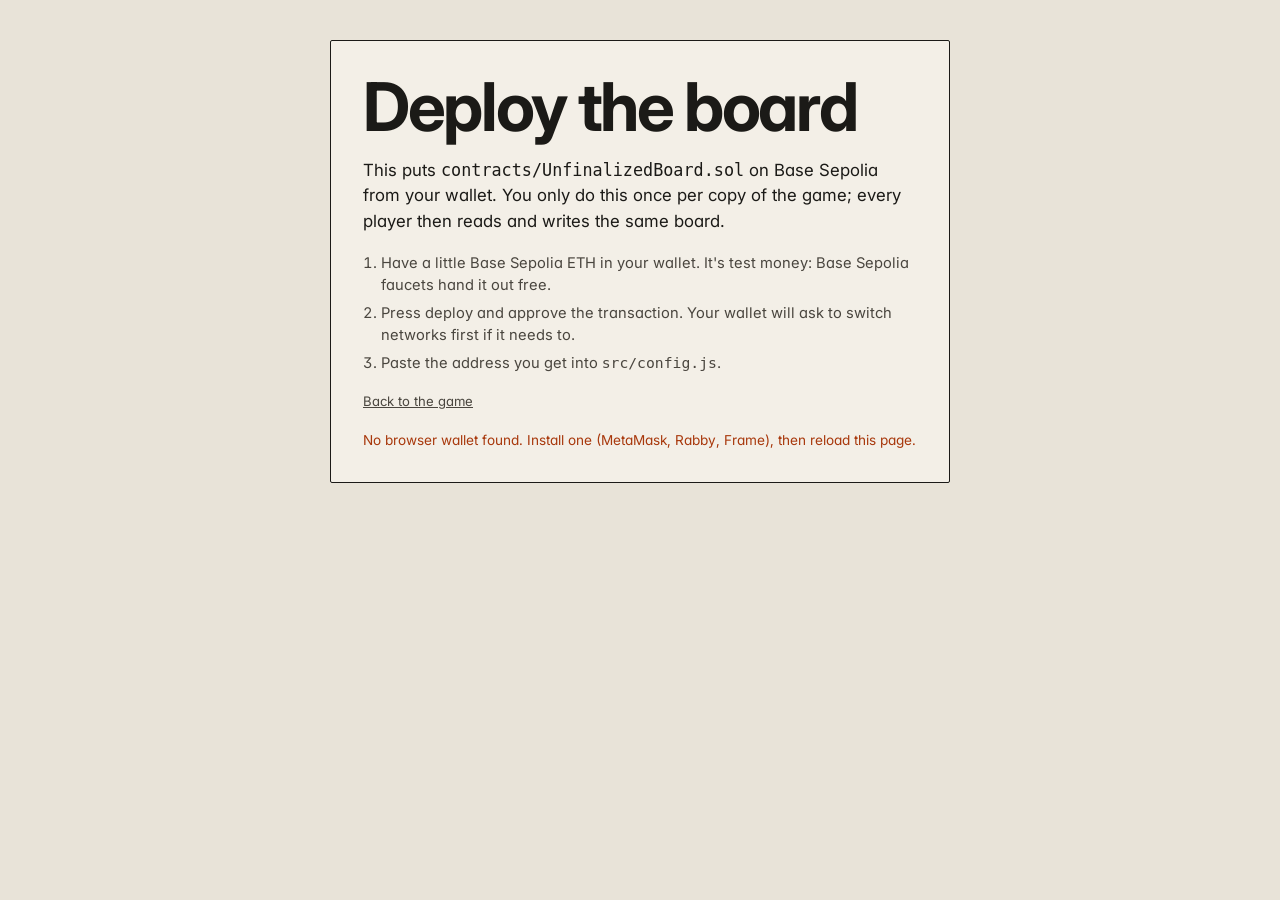
==== deploy.html @ 47c1d7f6 "Initial commit" ====
<!doctype html>
<html lang="en">
<head>
  <meta charset="utf-8">
  <meta name="viewport" content="width=device-width, initial-scale=1">
  <title>Deploy the Board</title>
  <meta name="description" content="Deploys the Unfinalized leaderboard contract from your wallet.">
  <link rel="preconnect" href="https://fonts.googleapis.com">
  <link rel="preconnect" href="https://fonts.gstatic.com" crossorigin>
  <link rel="stylesheet" href="https://fonts.googleapis.com/css2?family=Inter:wght@400;500;600;700&display=swap">
  <link rel="stylesheet" href="style.css">
  <style>
    body { overflow: auto; }
    main { max-width: 620px; margin: 40px auto; padding: 32px; display: flex; flex-direction: column; gap: 18px; }
    @media (max-width: 640px) { main { margin: 12px; padding: 22px 18px; } }
    pre { margin: 0; padding: 12px; background: var(--bone); border: 1px solid var(--ink); border-radius: 2px; overflow-x: auto; font-size: 0.85rem; }
    ol { margin: 0; padding-left: 1.2em; display: flex; flex-direction: column; gap: 6px; }
  </style>
</head>
<body>
  <main class="sheet">
    <h1>Deploy the board</h1>
    <p class="lede">This puts <code>contracts/UnfinalizedBoard.sol</code> on <span id="chain-name">Base Sepolia</span> from your wallet. You only do this once per copy of the game; every player then reads and writes the same board.</p>
    <ol class="note">
      <li>Have a little <span class="chain-name">Base Sepolia</span> ETH in your wallet. It's test money: Base Sepolia faucets hand it out free.</li>
      <li>Press deploy and approve the transaction. Your wallet will ask to switch networks first if it needs to.</li>
      <li>Paste the address you get into <code>src/config.js</code>.</li>
    </ol>
    <p id="existing" class="small" hidden></p>
    <div class="actions">
      <button id="deploy" type="button">Deploy to Base Sepolia</button>
      <a href="index.html" class="small" style="align-self:center">Back to the game</a>
    </div>
    <p id="deploy-status" class="status" role="status" aria-live="polite"></p>
    <div id="result" hidden>
      <p class="small">Put this line in <code>src/config.js</code>, replacing the empty address:</p>
      <pre id="snippet"></pre>
      <div class="actions" style="margin-top:10px">
        <button id="copy" type="button" class="ghost">Copy the line</button>
      </div>
    </div>
  </main>
  <script type="module" src="src/deploy.js"></script>
</body>
</html>
---- style.css ----
/* Light, fixed theme on purpose: the game's identity is pale stone in
   overcast daylight, the opposite of the dark-neon look most chain games use. */
:root {
  --bone: #e8e3d8;
  --paper: #f3efe7;
  --ink: #1b1a17;
  --ink-2: #4a463f;
  --rule: rgba(27, 26, 23, 0.22);
  --accent: #e4521b;
  --accent-ink: #a8380c;
  --font: "Inter", system-ui, sans-serif;
  color-scheme: light;
}

* { box-sizing: border-box; }

html, body {
  margin: 0;
  height: 100%;
  overflow: hidden;
  background: var(--bone);
  color: var(--ink);
  font: 16px/1.5 var(--font);
  font-feature-settings: "cv11", "ss01";
  -webkit-font-smoothing: antialiased;
}

[hidden] { display: none !important; }

#scene {
  position: fixed;
  inset: 0;
  width: 100%;
  height: 100%;
  display: block;
  touch-action: none;
}

h1, h2 { font-weight: 700; margin: 0; line-height: 1; letter-spacing: -0.035em; }
h1 { font-size: clamp(2.6rem, 6vw, 4.2rem); }
h2 { font-size: 2rem; }
p { margin: 0; }

.mono { font-variant-numeric: tabular-nums slashed-zero; }
.small { font-size: 0.82rem; color: var(--ink-2); }
.label { font-size: 0.8rem; color: var(--ink-2); }

.sheet {
  background: var(--paper);
  border: 1px solid var(--ink);
  border-radius: 2px;
}

/* Title sheet: a ledger page pinned to the left, the tower on the right. */
#title {
  position: fixed;
  top: 20px;
  left: 20px;
  bottom: 20px;
  width: min(460px, calc(100vw - 40px));
  padding: 32px 32px 28px;
  overflow-y: auto;
  display: flex;
  flex-direction: column;
  gap: 20px;
}

.lede { font-size: 1.05rem; line-height: 1.5; }
.note { font-size: 0.92rem; color: var(--ink-2); }

.ledger {
  width: 100%;
  border-collapse: collapse;
  font-size: 0.9rem;
}
.ledger caption {
  text-align: left;
  font-weight: 600;
  font-size: 1.05rem;
  letter-spacing: -0.01em;
  padding-bottom: 6px;
  border-bottom: 1px solid var(--ink);
}
.ledger th, .ledger td {
  text-align: left;
  vertical-align: top;
  padding: 7px 8px 7px 0;
  border-bottom: 1px solid var(--rule);
  font-weight: 500;
}
.ledger td:last-child { font-weight: 400; color: var(--ink-2); padding-right: 0; }
.ledger td:first-child { width: 34px; }

.sw { display: inline-block; height: 12px; border: 1px solid var(--ink); margin-top: 4px; }
.sw-transfer { width: 28px; background: #d9d3c6; }
.sw-call { width: 14px; background: #a9a295; }
.sw-spring { width: 18px; background: var(--accent); border-bottom: 5px solid var(--ink); height: 14px; }
.sw-blob { width: 18px; background: #857e72; }
.sw-slab { width: 30px; height: 14px; background: #cfc8bb; }

.keys {
  margin: 0;
  display: grid;
  grid-template-columns: 1fr 1fr;
  gap: 6px 16px;
  font-size: 0.85rem;
}
.keys div { display: flex; gap: 8px; border-top: 1px solid var(--rule); padding-top: 6px; }
.keys dt { font-weight: 600; min-width: 42px; }
.keys dd { margin: 0; color: var(--ink-2); }

.status { font-size: 0.85rem; font-variant-numeric: tabular-nums; }
.status.error { color: var(--accent-ink); }

.actions { display: flex; flex-wrap: wrap; gap: 10px; }

button {
  font: 600 0.95rem/1 var(--font);
  min-height: 46px;
  padding: 0 18px;
  border: 1px solid var(--ink);
  border-radius: 2px;
  background: var(--ink);
  color: var(--paper);
  cursor: pointer;
}
button:hover:not(:disabled) { background: #34312c; }
button.ghost { background: transparent; color: var(--ink); }
button.ghost:hover:not(:disabled) { background: rgba(27, 26, 23, 0.07); }
button:disabled { opacity: 0.45; cursor: progress; }

:focus-visible { outline: 2px solid var(--accent); outline-offset: 2px; }

a { color: var(--accent-ink); }

/* HUD */
#hud { position: fixed; inset: 0; pointer-events: none; }
.panel {
  position: absolute;
  background: var(--paper);
  border: 1px solid var(--ink);
  border-radius: 2px;
  padding: 10px 14px 12px;
}
.hud-where { top: 16px; left: 16px; max-width: min(380px, calc(100vw - 180px)); }
.where { font-weight: 600; font-size: 1.3rem; letter-spacing: -0.02em; line-height: 1.15; margin: 2px 0 4px; font-variant-numeric: tabular-nums; }
.hud-gap { top: 16px; right: 16px; text-align: right; min-width: 150px; }
.big { font-weight: 700; font-size: 3.2rem; letter-spacing: -0.04em; line-height: 0.95; font-variant-numeric: tabular-nums; }
#line-info.warn { color: var(--accent-ink); font-weight: 500; }

.hud-bar {
  position: absolute;
  left: 16px;
  bottom: 16px;
  display: flex;
  flex-wrap: wrap;
  gap: 8px;
  align-items: center;
}
.chip, .chip-btn {
  background: var(--paper);
  color: var(--ink);
  border: 1px solid var(--ink);
  border-radius: 2px;
  padding: 0 12px;
  font-size: 0.85rem;
  min-height: 34px;
  display: inline-flex;
  align-items: center;
}
.chip-btn { pointer-events: auto; min-height: 44px; font-weight: 500; }
.chip-btn:hover { background: #e6e0d4; }
#dash.spent { background: transparent; color: var(--ink-2); border-style: dashed; }
#feed.warn { color: var(--accent-ink); }

#toast {
  position: fixed;
  left: 50%;
  bottom: 22px;
  transform: translate(-50%, 12px);
  background: var(--ink);
  color: var(--paper);
  font: 500 0.85rem var(--font);
  font-variant-numeric: tabular-nums;
  padding: 9px 14px;
  border-radius: 2px;
  opacity: 0;
  transition: opacity 0.25s, transform 0.25s;
  pointer-events: none;
  max-width: calc(100vw - 32px);
  white-space: nowrap;
  overflow: hidden;
  text-overflow: ellipsis;
}
/* The toast slides in so a new block registers even mid-jump. */
#toast.show { opacity: 1; transform: translate(-50%, 0); }

/* Overlays */
.overlay {
  position: fixed;
  inset: 0;
  display: grid;
  place-items: center;
  background: rgba(232, 227, 216, 0.55);
  padding: 16px;
}
.small-sheet {
  width: min(520px, 100%);
  max-height: calc(100vh - 32px);
  overflow-y: auto;
  padding: 28px;
  display: flex;
  flex-direction: column;
  gap: 16px;
}
#submit-area { display: flex; flex-direction: column; gap: 10px; border-top: 1px solid var(--ink); padding-top: 16px; }

/* Leaderboard: same ruled-ledger table as the stone legend. */
.board { display: flex; flex-direction: column; gap: 8px; border-top: 1px solid var(--ink); padding-top: 16px; }
.board-head { display: flex; justify-content: space-between; align-items: center; gap: 12px; }
.board h2 { font-size: 1.35rem; letter-spacing: -0.02em; }
.small-btn { min-height: 44px; padding: 0 14px; font-size: 0.85rem; }
#board-status.error { color: var(--accent-ink); }
#board-table { font-variant-numeric: tabular-nums; }
#board-table thead th { font-size: 0.78rem; color: var(--ink-2); font-weight: 500; border-bottom: 1px solid var(--ink); }
#board-table td, #board-table th { font-weight: 400; color: var(--ink); }
#board-table td:first-child { width: 28px; }
#board-table tr.me td { font-weight: 600; }
#board-table td:last-child { color: var(--ink-2); }

/* Touch controls */
#touch { position: fixed; inset: 0; touch-action: none; }
#stick-zone { position: absolute; left: 0; top: 0; bottom: 0; width: 45%; }
#look-zone { position: absolute; right: 0; top: 0; bottom: 0; width: 55%; }
#stick {
  position: absolute;
  left: 28px;
  bottom: 84px;
  width: 128px;
  height: 128px;
  border: 1px solid var(--ink);
  border-radius: 50%;
  background: rgba(243, 239, 231, 0.6);
}
#knob {
  position: absolute;
  left: 50%;
  top: 50%;
  width: 52px;
  height: 52px;
  margin: -26px 0 0 -26px;
  border-radius: 50%;
  background: var(--ink);
}
#t-jump, #t-dash {
  position: absolute;
  width: 78px;
  height: 78px;
  border-radius: 50%;
  padding: 0;
}
#t-jump { right: 24px; bottom: 88px; }
#t-dash { right: 116px; bottom: 60px; background: var(--paper); color: var(--ink); }
body.touch .hud-bar { bottom: auto; top: 118px; left: 16px; }
body.touch #toast { bottom: auto; top: 16px; }

@media (max-width: 640px) {
  #title {
    top: auto;
    left: 12px;
    right: 12px;
    bottom: 12px;
    width: auto;
    max-height: 72vh;
    padding: 22px 18px;
    gap: 16px;
  }
  .keys { grid-template-columns: 1fr; }
  .hud-where { left: 10px; top: 10px; max-width: calc(60vw - 20px); padding: 8px 10px; }
  .where { font-size: 1.2rem; }
  .hud-gap { right: 10px; top: 10px; min-width: 0; max-width: calc(40vw - 10px); padding: 8px 10px; }
  .big { font-size: 2.6rem; }
  .hud-bar { left: 10px; right: 10px; }
  body.touch .hud-bar { top: auto; bottom: 232px; left: 10px; }
  .actions button { flex: 1 1 auto; }
}

@media (prefers-reduced-motion: reduce) {
  #toast { transition: none; }
}
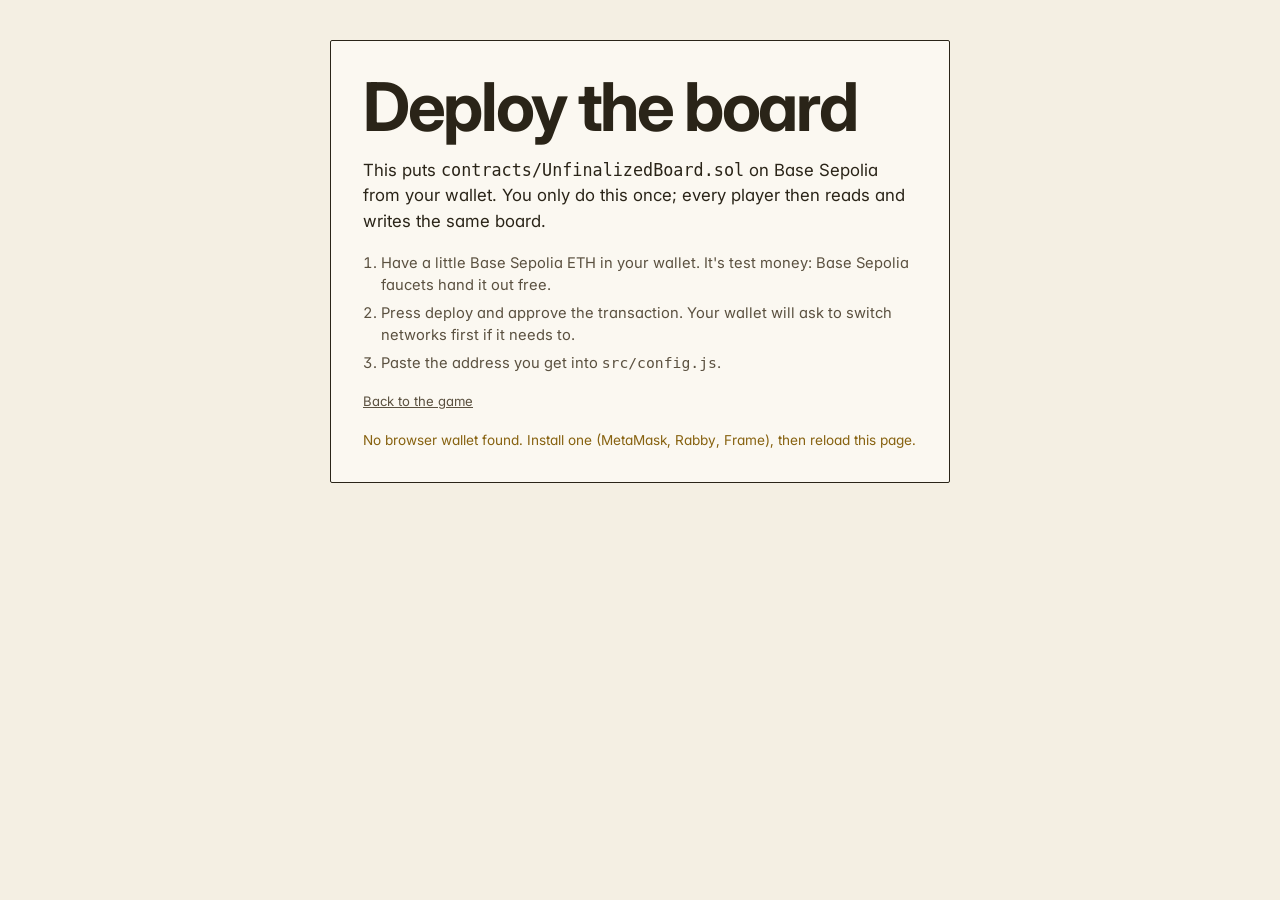
==== commit bc7d1032: "update" ====
--- a/deploy.html
+++ b/deploy.html
@@ -20,7 +20,7 @@
 <body>
   <main class="sheet">
     <h1>Deploy the board</h1>
-    <p class="lede">This puts <code>contracts/UnfinalizedBoard.sol</code> on <span id="chain-name">Base Sepolia</span> from your wallet. You only do this once per copy of the game; every player then reads and writes the same board.</p>
+    <p class="lede">This puts <code>contracts/UnfinalizedBoard.sol</code> on <span id="chain-name">Base Sepolia</span> from your wallet. You only do this once; every player then reads and writes the same board.</p>
     <ol class="note">
       <li>Have a little <span class="chain-name">Base Sepolia</span> ETH in your wallet. It's test money: Base Sepolia faucets hand it out free.</li>
       <li>Press deploy and approve the transaction. Your wallet will ask to switch networks first if it needs to.</li>
--- a/style.css
+++ b/style.css
@@ -1,15 +1,52 @@
-/* Light, fixed theme on purpose: the game's identity is pale stone in
-   overcast daylight, the opposite of the dark-neon look most chain games use. */
+/* Two themes, set on <html data-theme> before first paint: ivory stone with
+   gold by day, violet dusk with purple at night. The 3D colors that match
+   these live in src/theme.js. */
 :root {
-  --bone: #e8e3d8;
-  --paper: #f3efe7;
-  --ink: #1b1a17;
-  --ink-2: #4a463f;
-  --rule: rgba(27, 26, 23, 0.22);
-  --accent: #e4521b;
-  --accent-ink: #a8380c;
+  --bone: #f4efe3;
+  --paper: #fbf8f1;
+  --ink: #2a2418;
+  --ink-2: #5b5140;
+  --rule: rgba(42, 36, 24, 0.2);
+  --accent: #c99a1e;
+  --accent-hover: #b3870f;
+  --on-accent: #2a2418;
+  --accent-ink: #876210;
+  --btn-hover: #463d2c;
+  --ghost-hover: rgba(42, 36, 24, 0.07);
+  --chip-hover: #efe7d5;
+  --veil: rgba(244, 239, 227, 0.55);
+  --veil-strong: rgba(244, 239, 227, 0.82);
+  --stick-bg: rgba(251, 248, 241, 0.6);
+  --sw-transfer: #e6dcc6;
+  --sw-call: #c4b797;
+  --sw-blob: #9f8d69;
+  --sw-slab: #dacdb0;
+  --sw-spring-base: #2a2418;
   --font: "Inter", system-ui, sans-serif;
   color-scheme: light;
+}
+:root[data-theme="dark"] {
+  --bone: #17131f;
+  --paper: #211c2d;
+  --ink: #ece7f7;
+  --ink-2: #b4aac8;
+  --rule: rgba(236, 231, 247, 0.18);
+  --accent: #a77bff;
+  --accent-hover: #b994ff;
+  --on-accent: #140f1f;
+  --accent-ink: #c7a8ff;
+  --btn-hover: #d4cbe9;
+  --ghost-hover: rgba(236, 231, 247, 0.08);
+  --chip-hover: #2d2640;
+  --veil: rgba(23, 19, 31, 0.55);
+  --veil-strong: rgba(23, 19, 31, 0.82);
+  --stick-bg: rgba(33, 28, 45, 0.6);
+  --sw-transfer: #4a4163;
+  --sw-call: #352e4a;
+  --sw-blob: #5d4b8c;
+  --sw-slab: #3b3452;
+  --sw-spring-base: #07060b;
+  color-scheme: dark;
 }
 
 * { box-sizing: border-box; }
@@ -65,8 +102,20 @@
   gap: 20px;
 }
 
+.title-head { display: flex; flex-wrap: wrap; justify-content: space-between; align-items: center; gap: 12px; }
+.title-head button { flex-shrink: 0; white-space: nowrap; }
+
 .lede { font-size: 1.05rem; line-height: 1.5; }
 .note { font-size: 0.92rem; color: var(--ink-2); }
+/* Shown only on touch devices, where the keyboard-and-mouse climb is harder. */
+.touch-note {
+  font-size: 0.92rem;
+  color: var(--ink-2);
+  padding: 12px 14px;
+  background: var(--bone);
+  border: 1px solid var(--rule);
+}
+.touch-note strong { color: var(--ink); font-weight: 600; }
 
 .ledger {
   width: 100%;
@@ -92,11 +141,11 @@
 .ledger td:first-child { width: 34px; }
 
 .sw { display: inline-block; height: 12px; border: 1px solid var(--ink); margin-top: 4px; }
-.sw-transfer { width: 28px; background: #d9d3c6; }
-.sw-call { width: 14px; background: #a9a295; }
-.sw-spring { width: 18px; background: var(--accent); border-bottom: 5px solid var(--ink); height: 14px; }
-.sw-blob { width: 18px; background: #857e72; }
-.sw-slab { width: 30px; height: 14px; background: #cfc8bb; }
+.sw-transfer { width: 28px; background: var(--sw-transfer); }
+.sw-call { width: 14px; background: var(--sw-call); }
+.sw-spring { width: 18px; background: var(--accent); border-bottom: 5px solid var(--sw-spring-base); height: 14px; }
+.sw-blob { width: 18px; background: var(--sw-blob); }
+.sw-slab { width: 30px; height: 14px; background: var(--sw-slab); }
 
 .keys {
   margin: 0;
@@ -124,12 +173,14 @@
   color: var(--paper);
   cursor: pointer;
 }
-button:hover:not(:disabled) { background: #34312c; }
+button:hover:not(:disabled) { background: var(--btn-hover); }
+#start, #again, #resume, #retry, #submit { background: var(--accent); border-color: var(--accent); color: var(--on-accent); }
+#start:hover:not(:disabled), #again:hover, #resume:hover, #retry:hover, #submit:hover:not(:disabled) { background: var(--accent-hover); }
 button.ghost { background: transparent; color: var(--ink); }
-button.ghost:hover:not(:disabled) { background: rgba(27, 26, 23, 0.07); }
+button.ghost:hover:not(:disabled) { background: var(--ghost-hover); }
 button:disabled { opacity: 0.45; cursor: progress; }
 
-:focus-visible { outline: 2px solid var(--accent); outline-offset: 2px; }
+:focus-visible { outline: 2px solid var(--accent-ink); outline-offset: 2px; }
 
 a { color: var(--accent-ink); }
 
@@ -169,8 +220,41 @@
   align-items: center;
 }
 .chip-btn { pointer-events: auto; min-height: 44px; font-weight: 500; }
-.chip-btn:hover { background: #e6e0d4; }
-#dash.spent { background: transparent; color: var(--ink-2); border-style: dashed; }
+.chip-btn:hover { background: var(--chip-hover); }
+#dash.spent { color: var(--ink-2); }
+.chip:has(#dash.spent) { background: transparent; border-style: dashed; }
+/* Hotkey hints on the bottom bar. Hidden on touch, where there's no keyboard. */
+.hud-bar kbd {
+  margin-left: 8px;
+  padding: 1px 5px;
+  border: 1px solid var(--rule);
+  border-bottom-width: 2px;
+  border-radius: 3px;
+  font: 600 0.72rem/1.3 var(--font);
+  color: var(--ink-2);
+  background: var(--bone);
+}
+body.touch .hud-bar kbd { display: none; }
+/* The on-screen controller (stick, Jump, Dash, Pause) is for touch only. Keyboards pause with P or Esc. */
+body:not(.touch) #pause-btn { display: none; }
+
+/* Desktop: the wrapper steps aside and its panels keep their own corners. */
+.hud-left { display: contents; }
+/* Touch: Standing on, then Pause and the run chips stacked in the top-left
+   corner, clear of the stick. Sound and theme stay off the play screen. */
+body.touch .hud-left {
+  position: absolute;
+  top: 16px;
+  left: 16px;
+  max-width: min(380px, calc(100vw - 180px));
+  display: flex;
+  flex-direction: column;
+  align-items: flex-start;
+  gap: 8px;
+}
+body.touch .hud-where, body.touch .hud-bar { position: static; max-width: none; }
+body.touch #mute, body.touch #theme-hud { display: none; }
+body.touch #pause-btn { min-height: 48px; min-width: 48px; padding: 0 16px; font-weight: 600; }
 #feed.warn { color: var(--accent-ink); }
 
 #toast {
@@ -201,7 +285,7 @@
   inset: 0;
   display: grid;
   place-items: center;
-  background: rgba(232, 227, 216, 0.55);
+  background: var(--veil);
   padding: 16px;
 }
 .small-sheet {
@@ -213,7 +297,48 @@
   flex-direction: column;
   gap: 16px;
 }
+/* Loading: covers the title while the first blocks arrive; the tower
+   stacks up faintly behind it. */
+body.loading #title { visibility: hidden; }
+#loading { background: var(--veil-strong); transition: opacity 0.3s ease; }
+#loading.done { opacity: 0; pointer-events: none; }
+.loading-sheet { width: min(420px, 100%); gap: 14px; }
+.meter {
+  position: relative;
+  height: 10px;
+  border: 1px solid var(--ink);
+  background: var(--bone);
+  overflow: hidden;
+}
+#loading-fill {
+  position: absolute;
+  inset: 0 auto 0 0;
+  width: 0;
+  background: var(--accent);
+  transition: width 0.25s ease;
+}
+.meter.indeterminate #loading-fill { width: 30%; animation: meter-slide 1.2s ease-in-out infinite; }
+@keyframes meter-slide {
+  from { transform: translateX(-100%); }
+  to { transform: translateX(340%); }
+}
+
 #submit-area { display: flex; flex-direction: column; gap: 10px; border-top: 1px solid var(--ink); padding-top: 16px; }
+.name-form { display: flex; flex-direction: column; gap: 6px; }
+.name-form label { font-size: 0.85rem; color: var(--ink-2); }
+.name-row { display: flex; gap: 8px; }
+.name-row input {
+  flex: 1;
+  min-width: 0;
+  min-height: 44px;
+  padding: 0 12px;
+  font: inherit;
+  color: var(--ink);
+  background: var(--bone);
+  border: 1px solid var(--ink);
+  border-radius: 2px;
+}
+.name-row input:focus-visible { outline: 2px solid var(--accent); outline-offset: 1px; }
 
 /* Leaderboard: same ruled-ledger table as the stone legend. */
 .board { display: flex; flex-direction: column; gap: 8px; border-top: 1px solid var(--ink); padding-top: 16px; }
@@ -240,7 +365,7 @@
   height: 128px;
   border: 1px solid var(--ink);
   border-radius: 50%;
-  background: rgba(243, 239, 231, 0.6);
+  background: var(--stick-bg);
 }
 #knob {
   position: absolute;
@@ -261,7 +386,6 @@
 }
 #t-jump { right: 24px; bottom: 88px; }
 #t-dash { right: 116px; bottom: 60px; background: var(--paper); color: var(--ink); }
-body.touch .hud-bar { bottom: auto; top: 118px; left: 16px; }
 body.touch #toast { bottom: auto; top: 16px; }
 
 @media (max-width: 640px) {
@@ -281,10 +405,11 @@
   .hud-gap { right: 10px; top: 10px; min-width: 0; max-width: calc(40vw - 10px); padding: 8px 10px; }
   .big { font-size: 2.6rem; }
   .hud-bar { left: 10px; right: 10px; }
-  body.touch .hud-bar { top: auto; bottom: 232px; left: 10px; }
+  body.touch .hud-left { top: 10px; left: 10px; max-width: calc(60vw - 20px); }
   .actions button { flex: 1 1 auto; }
 }
 
 @media (prefers-reduced-motion: reduce) {
-  #toast { transition: none; }
-}
+  #toast, #loading, #loading-fill { transition: none; }
+  .meter.indeterminate #loading-fill { animation: none; width: 100%; opacity: 0.35; }
+}
